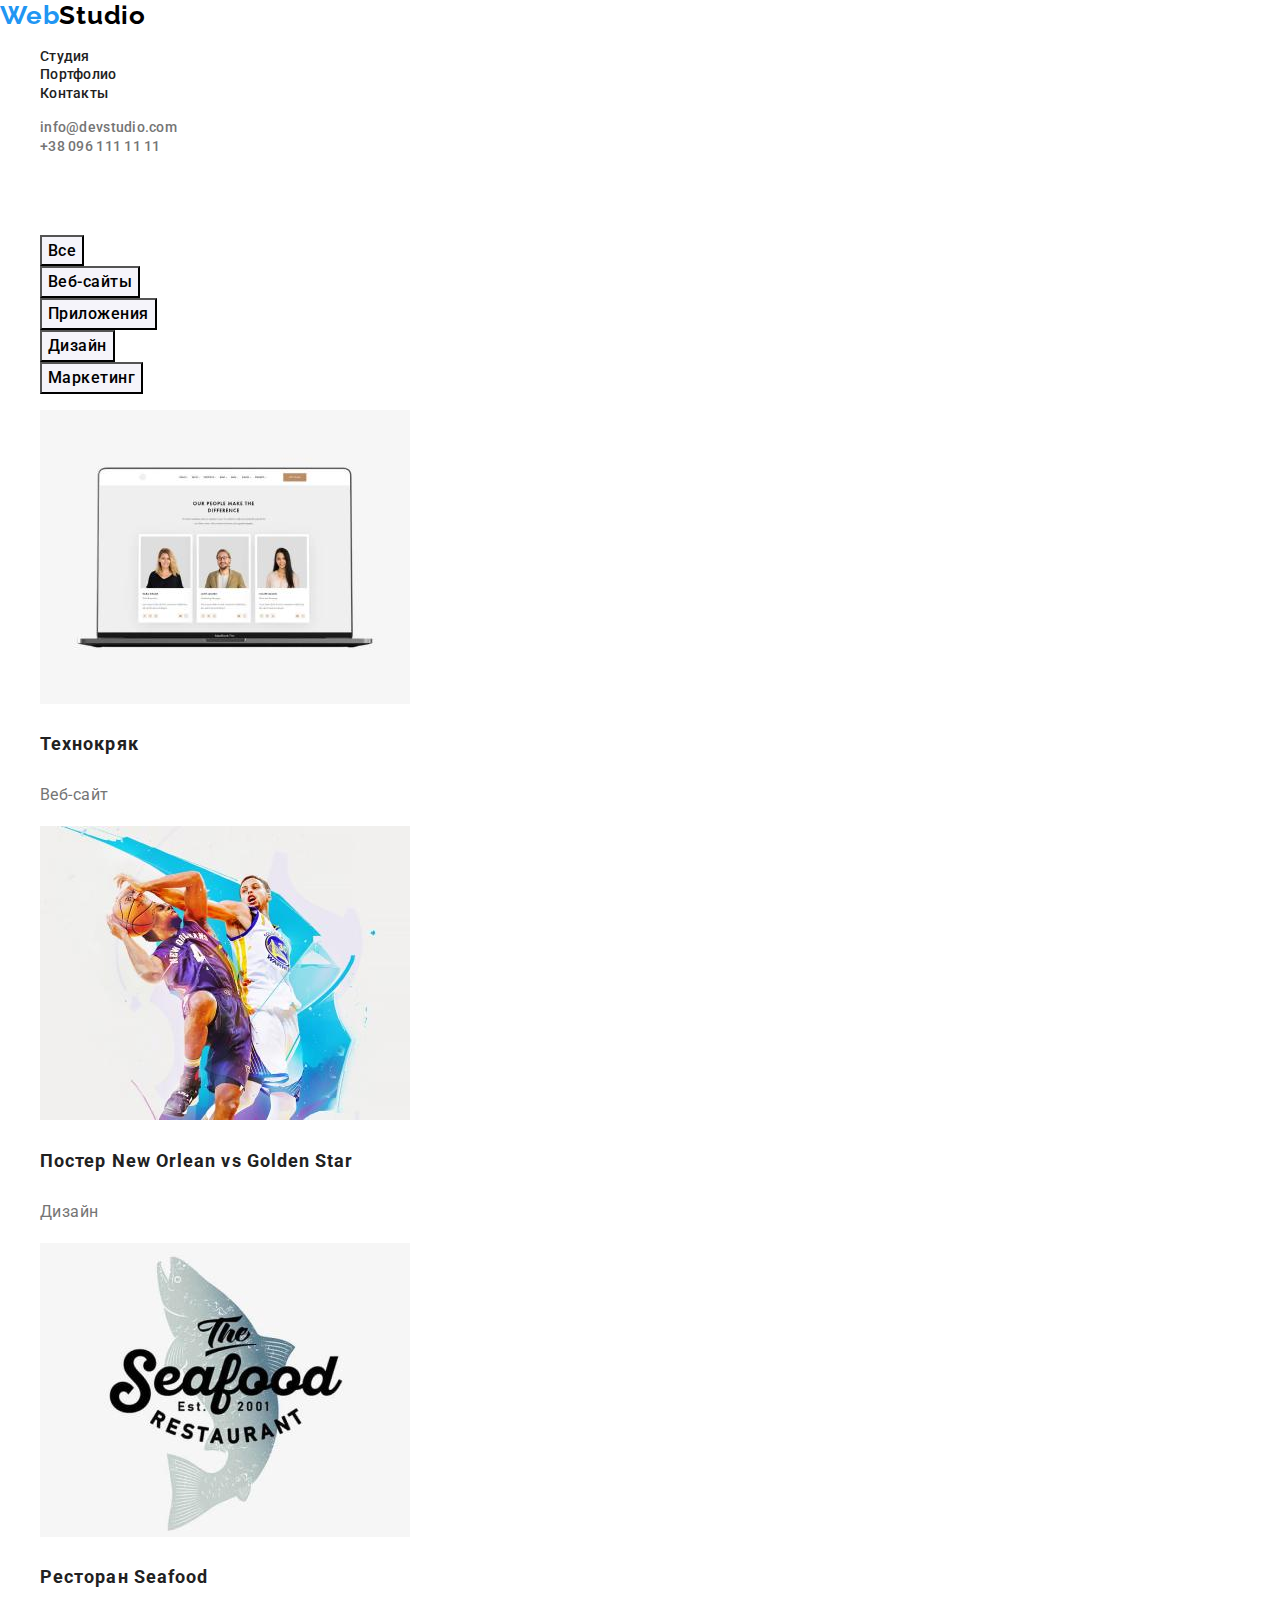
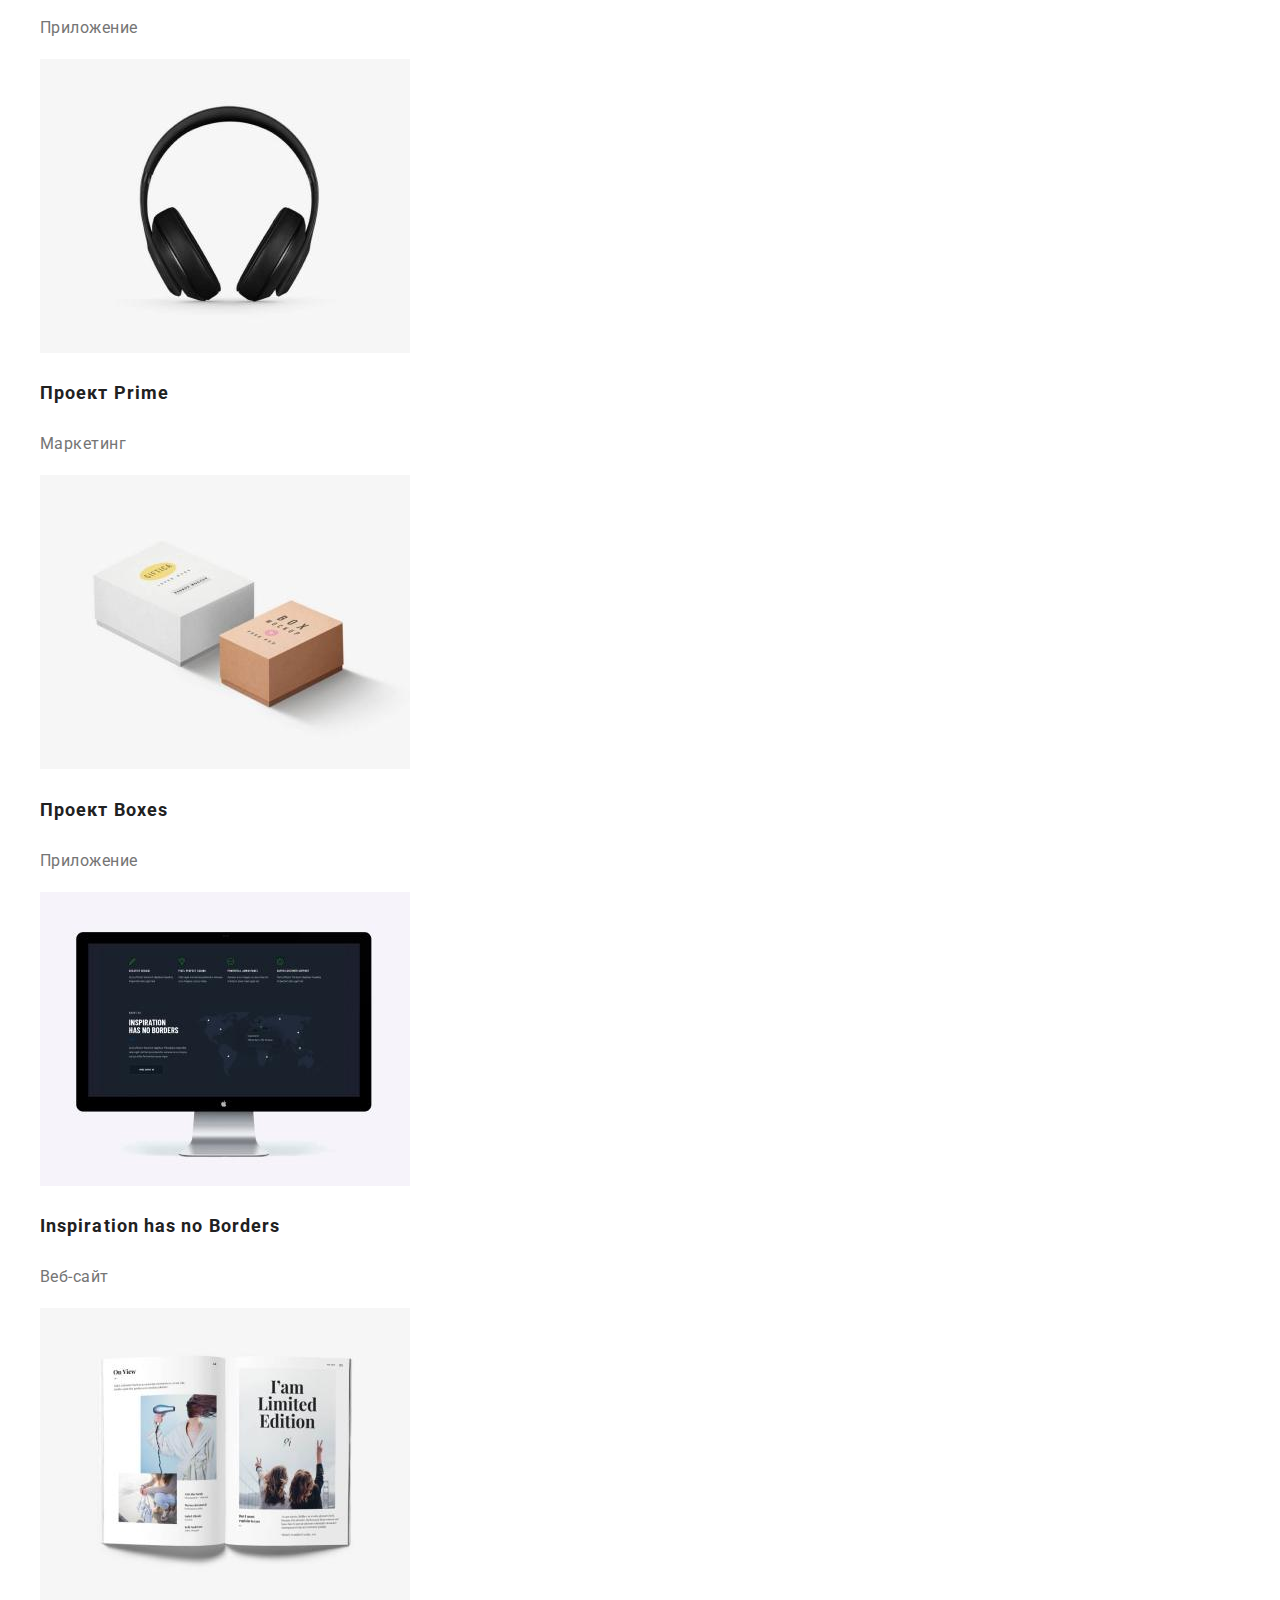
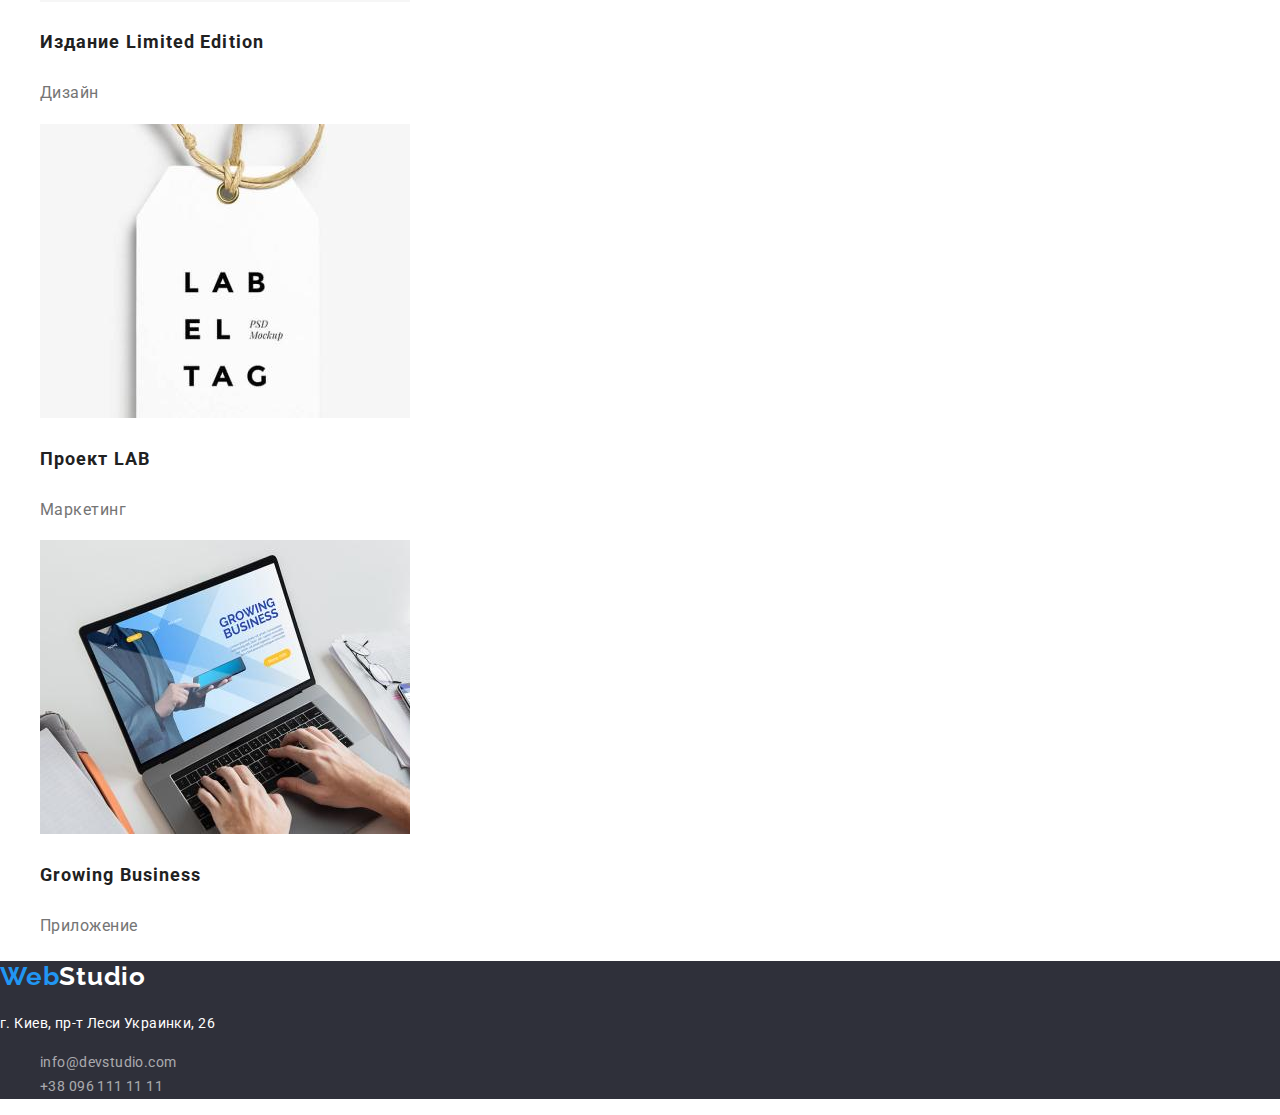
==== portfolio.html @ f5290338 "goit-markup-hw-02" ====
<!DOCTYPE html>
<html lang="ru">
  <head>
    <meta charset="UTF-8" />
    <meta http-equiv="X-UA-Compatible" content="IE=edge" />
    <meta name="viewport" content="width=device-width, initial-scale=1.0" />
    <title>WebStudio</title>
    <link
      rel="stylesheet"
      href="https://cdnjs.cloudflare.com/ajax/libs/modern-normalize/1.0.0/modern-normalize.min.css"
    />
    <link rel="preconnect" href="https://fonts.gstatic.com" />
    <link rel="stylesheet" href="css/styles.css" />
    <link rel="preconnect" href="https://fonts.gstatic.com" />
    <link
      href="https://fonts.googleapis.com/css2?family=Raleway:wght@700&family=Roboto:wght@400;500;700;900&display=swap"
      rel="stylesheet"
    />
  </head>

  <body class="page">
    <!-- Шапка сайта -->
    <header>
      <nav>
        <a href="./index.html" class="logo link-style"
          ><span class="logo-color">Web</span>Studio</a
        >

        <ul class="site-nav list">
          <li><a href="./index.html" class="link link-style">Студия</a></li>
          <li>
            <a href="./portfolio.html" class="link link-style">Портфолио</a>
          </li>
          <li><a href="" class="link link-style">Контакты</a></li>
        </ul>
      </nav>
      <ul class="contact list">
        <li>
          <a href="mailto:info@devstudio.com" class="contact-link link-style"
            >info@devstudio.com</a
          >
        </li>
        <li>
          <a href="tel:+380961111111" class="contact-link link-style"
            >+38 096 111 11 11</a
          >
        </li>
      </ul>
    </header>
    <main>
      <!-- Наши проекты -->
      <section class="portfolio">
        <h1 class="title">Наши проекты</h1>
        <!--Фильтр кнопки -->
        <ul class="filtr list">
          <li><button type="button" class="filtr-button">Все</button></li>
          <li>
            <button type="button" class="filtr-button">Веб-сайты</button>
          </li>
          <li>
            <button type="button" class="filtr-button">Приложения</button>
          </li>
          <li><button type="button" class="filtr-button">Дизайн</button></li>
          <li>
            <button type="button" class="filtr-button">Маркетинг</button>
          </li>
        </ul>

        <ul class="portfolio-list list">
          <li>
            <a href=""></a>
            <img
              src="./img-hw-2/Ноут-фото.jpg"
              alt="ноутбук где изображены люди"
              width="370"
              height="294"
            />
            <h3 class="portfolio-title">Технокряк</h3>
            <p class="portfolio-text">Веб-сайт</p>
          </li>
          <li>
            <img
              src="./img-hw-2/Баскет.jpg"
              alt="два баскетболиста с мячем"
              width="370"
              height="294"
            />
            <h3 class="portfolio-title">Постер New Orlean vs Golden Star</h3>
            <p class="portfolio-text">Дизайн</p>
          </li>
          <li>
            <img
              src="./img-hw-2/Морсая-еда.jpg"
              alt="рыба с надписью"
              width="370"
              height="294"
            />
            <h3 class="portfolio-title">Ресторан Seafood</h3>
            <p class="portfolio-text">Приложение</p>
          </li>
          <li>
            <img
              src="./img-hw-2/Наушники.jpg"
              alt="наушники"
              width="370"
              height="294"
            />
            <h3 class="portfolio-title">Проект Prime</h3>
            <p class="portfolio-text">Маркетинг</p>
          </li>
          <li>
            <img
              src="./img-hw-2/Коробки.jpg"
              alt="две-коробки"
              width="370"
              height="294"
            />
            <h3 class="portfolio-title">Проект Boxes</h3>
            <p class="portfolio-text">Приложение</p>
          </li>
          <li>
            <img
              src="./img-hw-2/Ноут-черный.jpg"
              alt="монитор"
              width="370"
              height="294"
            />
            <h3 lang="en" class="portfolio-title">
              Inspiration has no Borders
            </h3>
            <p class="portfolio-text">Веб-сайт</p>
          </li>
          <li>
            <img
              src="./img-hw-2/Журнал.jpg"
              alt="книга"
              width="370"
              height="294"
            />
            <h3 class="portfolio-title">Издание Limited Edition</h3>
            <p class="portfolio-text">Дизайн</p>
          </li>
          <li>
            <img
              src="./img-hw-2/Буквы.jpg"
              alt="белая бирка"
              width="370"
              height="294"
            />
            <h3 class="portfolio-title">Проект LAB</h3>
            <p class="portfolio-text">Маркетинг</p>
          </li>
          <li>
            <img
              src="./img-hw-2/Ноут-клавиатура.jpg"
              alt="ноутбук на котором набирают текст"
              width="370"
              height="294"
            />
            <h3 lang="en" class="portfolio-title">Growing Business</h3>
            <p class="portfolio-text">Приложение</p>
          </li>
        </ul>
      </section>
    </main>
    <!-- Подвал -->
    <footer>
      <section class="footer">
        <h2>
          <a href="./index.html" class="logo link-style">
            <span class="logo-color">Web</span
            ><span class="logo-color-footer">Studio</span></a
          >
        </h2>
        <address class="address-style">
          <p class="adress">г. Киев, пр-т Леси Украинки, 26</p>
          <ul class="list">
            <li>
              <a href="mailto:info@devstudio.com" class="link link-style"
                >info@devstudio.com</a
              >
            </li>
            <li>
              <a href="tel:+380961111111" class="link link-style"
                >+38 096 111 11 11</a
              >
            </li>
          </ul>
        </address>
      </section>
    </footer>
  </body>
</html>
---- css/styles.css ----
:root {
  --primery-text-color: #212121;
  --title-text-color: #757575;
  --accent-color: #2196f3;
  --white-color: #ffffff;
}

.page {
  background: #ffffff;
  font-family: Roboto, sans-serif;
  color: var(--primery-text-color);
}
button {
  font-family: inherit;
}
/* Макет Студия */
.list {
  list-style: none;
}
.link-style {
  text-decoration: none;
}
.address-style {
  font-style: normal;
}
/* Навигация сайта */
.site-nav {
  color: var(--primery-text-color);
}
.site-nav .link {
  color: var(--primery-text-color);
  font-weight: 500;
  font-size: 14px;
  line-height: 1.12;
  letter-spacing: 0.02em;
}
.site-nav .link:hover,
.site-nav .link:focus {
  color: var(--accent-color);
}

/*Логотип */
.logo {
  color: #000000;
  font-family: Raleway, sans-serif;
  font-weight: 700;
  font-size: 26px;
  line-height: 1.19;
  letter-spacing: 0.03em;
}
.logo:focus {
  color: var(--primery-text-color);
}

.logo-color {
  color: var(--accent-color);
}
.logo-color-footer {
  color: var(--white-color);
}

/* Контакты */

.contact-link {
  color: var(--title-text-color);
  font-weight: 500;
  font-size: 14px;
  line-height: 1.14;
  letter-spacing: 0.02em;
}
.contact .contact-link:hover,
.contact .contact-link:focus {
  color: var(--accent-color);
}

/* Герой */
.visually-hidden {
  position: absolute;
  white-space: nowrap;
  width: 1px;
  height: 1px;
  overflow: hidden;
  border: 0;
  padding: 0;
  clip: rect(0 0 0 0);
  clip-path: inset(50%);
  margin: -1px;
}
.hero {
  background: #2f303a;
}
.hero-title {
  font-family: "Roboto", sans-serif;
  font-weight: 900;
  font-size: 44px;
  line-height: 1.36;
  text-align: center;
  letter-spacing: 0.06em;
  text-transform: uppercase;
  color: #ffffff;
}

.hero-button {
  font-family: "Roboto", sans-serif;
  font-weight: bold;
  font-size: 16px;
  line-height: 1.88;
  display: flex;
  align-items: center;
  text-align: center;
  letter-spacing: 0.06em;
  color: #ffffff;
  background-color: #2196f3;
}
.hero .hero-button:hover,
.hero .hero-button:focus {
  background: #188ce8;
}
/* Особености */

.features-title {
  font-weight: 700;
  font-size: 14px;
  line-height: 1.14;
  letter-spacing: 0.03em;
}

.features-text {
  color: var(--title-text-color);
  font-weight: 400;
  font-size: 14px;
  line-height: 1.71;
  letter-spacing: 0.03em;
}
/* Наши работы */

.work-title {
  font-weight: 700;
  font-size: 36px;
  line-height: 1.16;
  text-align: center;
  letter-spacing: 0.03em;
}

/* Наша Команда */
.team .title {
  font-weight: 700;
  font-size: 36px;
  line-height: 1.16;
  text-align: center;
  letter-spacing: 0.03em;
}

.team-title {
  font-weight: 500;
  font-size: 16px;
  line-height: 1.18;
  letter-spacing: 0.03em;
}

.team-text {
  color: var(--title-text-color);
  font-weight: normal;
  font-size: 16px;
  line-height: 1.18;
  letter-spacing: 0.03em;
}
/* Подвал Студио-портфолио*/
.footer {
  background: #2f303a;
}

.footer .adress {
  color: var(--white-color);
  font-weight: 400;
  font-size: 14px;
  line-height: 1.71;
  letter-spacing: 0.03em;
}
.footer .link {
  color: rgba(255, 255, 255, 0.6);
  font-weight: 400;
  font-size: 14px;
  line-height: 1.71;
  letter-spacing: 0.03em;
}

/* Филтр-Кнопки */
.portfolio .filtr .filtr-button {
  background: #f5f4fa;
  font-weight: 500;
  font-size: 16px;
  line-height: 1.62;
  letter-spacing: 0.03em;
  cursor: pointer;
}
.portfolio .filtr .filtr-button:hover,
.portfolio .filtr .filtr-button:focus {
  background: var(--accent-color);
  color: var(--white-color);
}

/* Проекты */
.portfolio .title {
  visibility: hidden;
}

.portfolio-list .portfolio-title {
  font-weight: 700;
  font-size: 18px;
  line-height: 2;
  letter-spacing: 0.06em;
}

.portfolio-list .portfolio-text {
  color: var(--title-text-color);

  font-weight: 400;
  font-size: 16px;
  line-height: 1.87;
  letter-spacing: 0.03em;
}
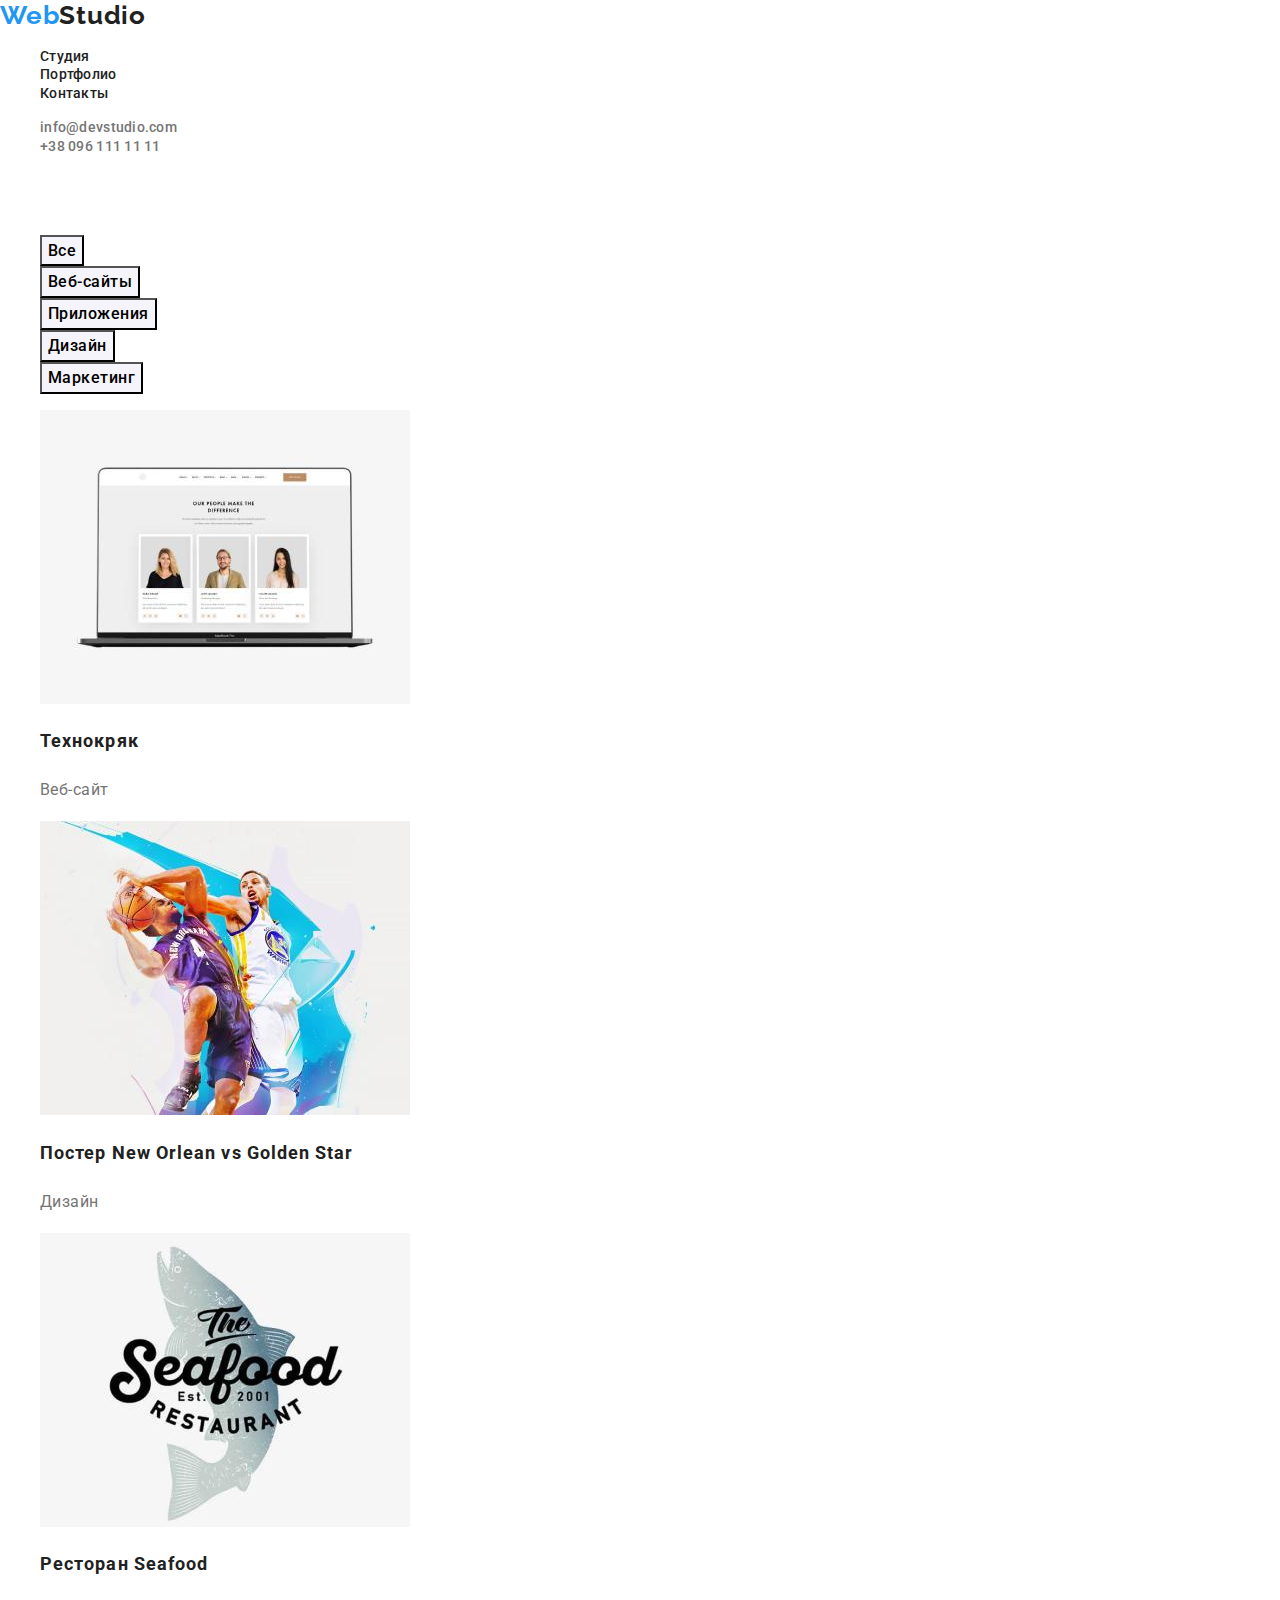
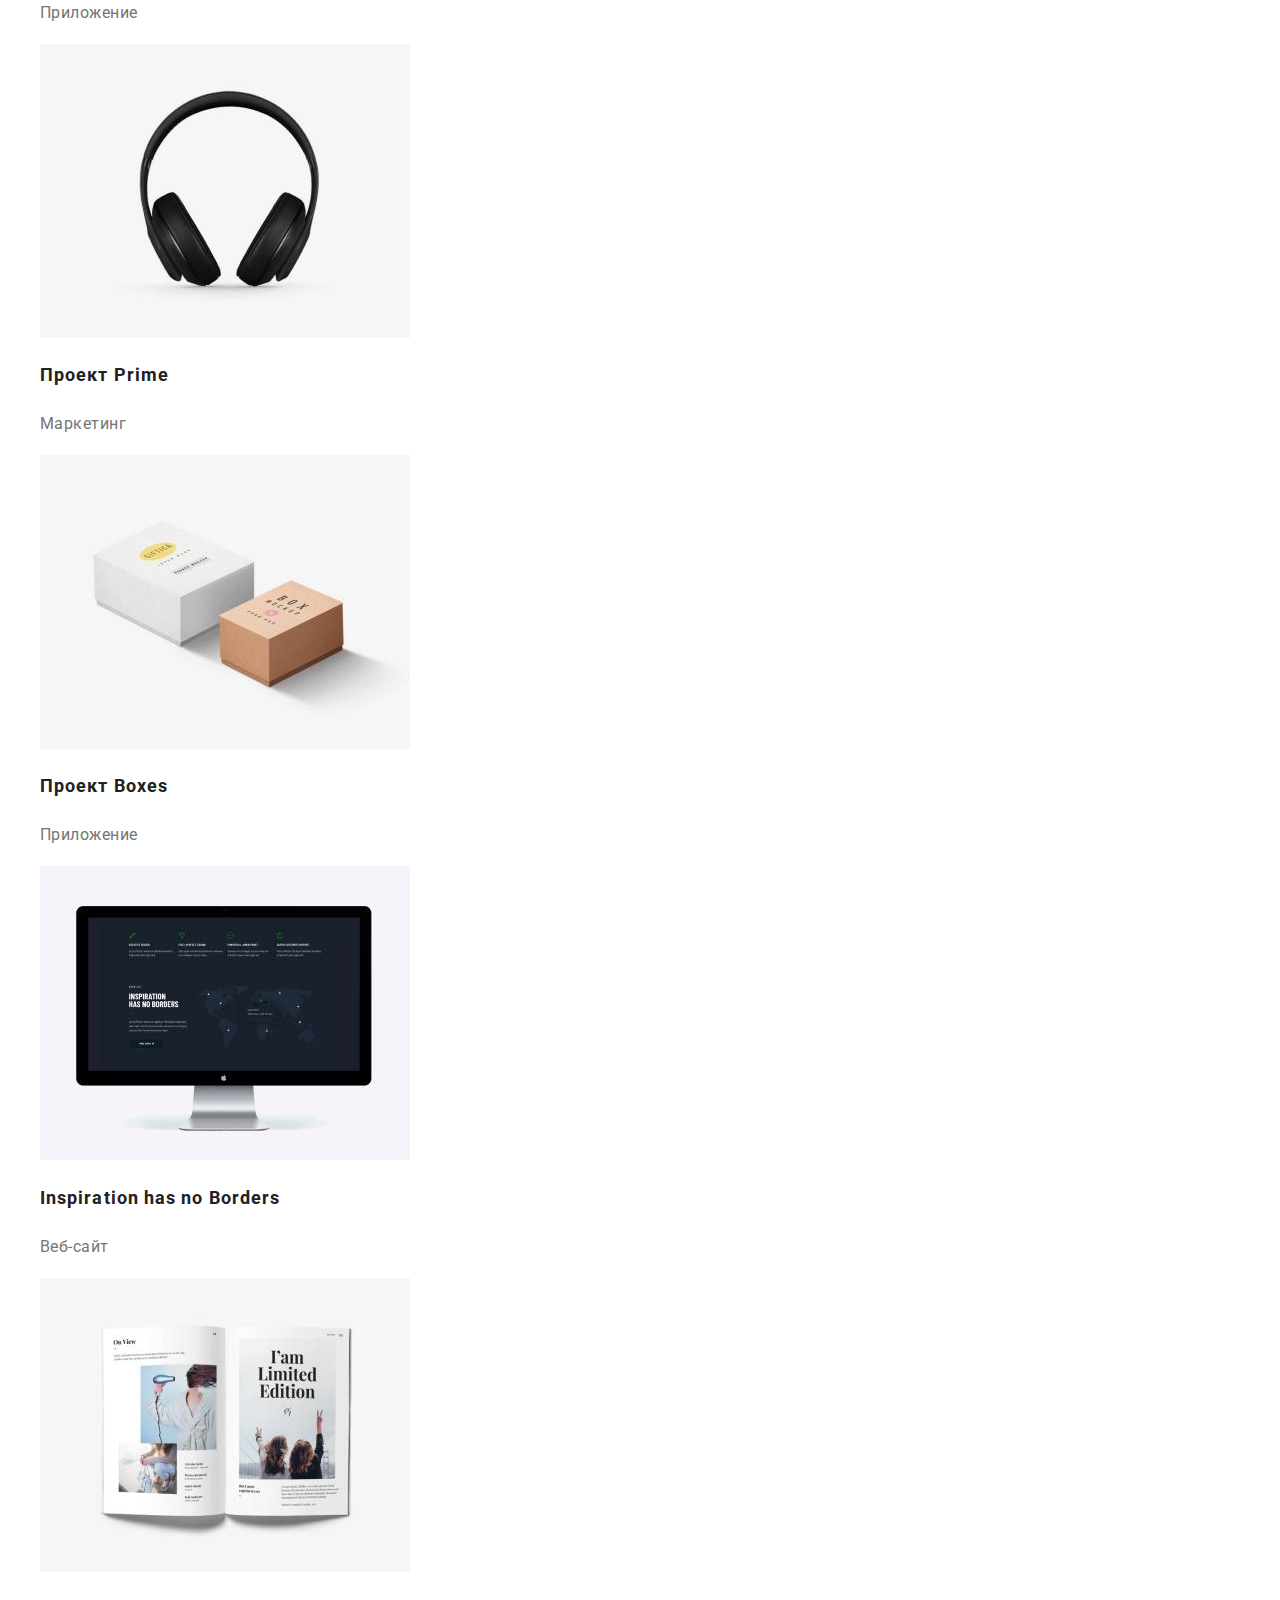
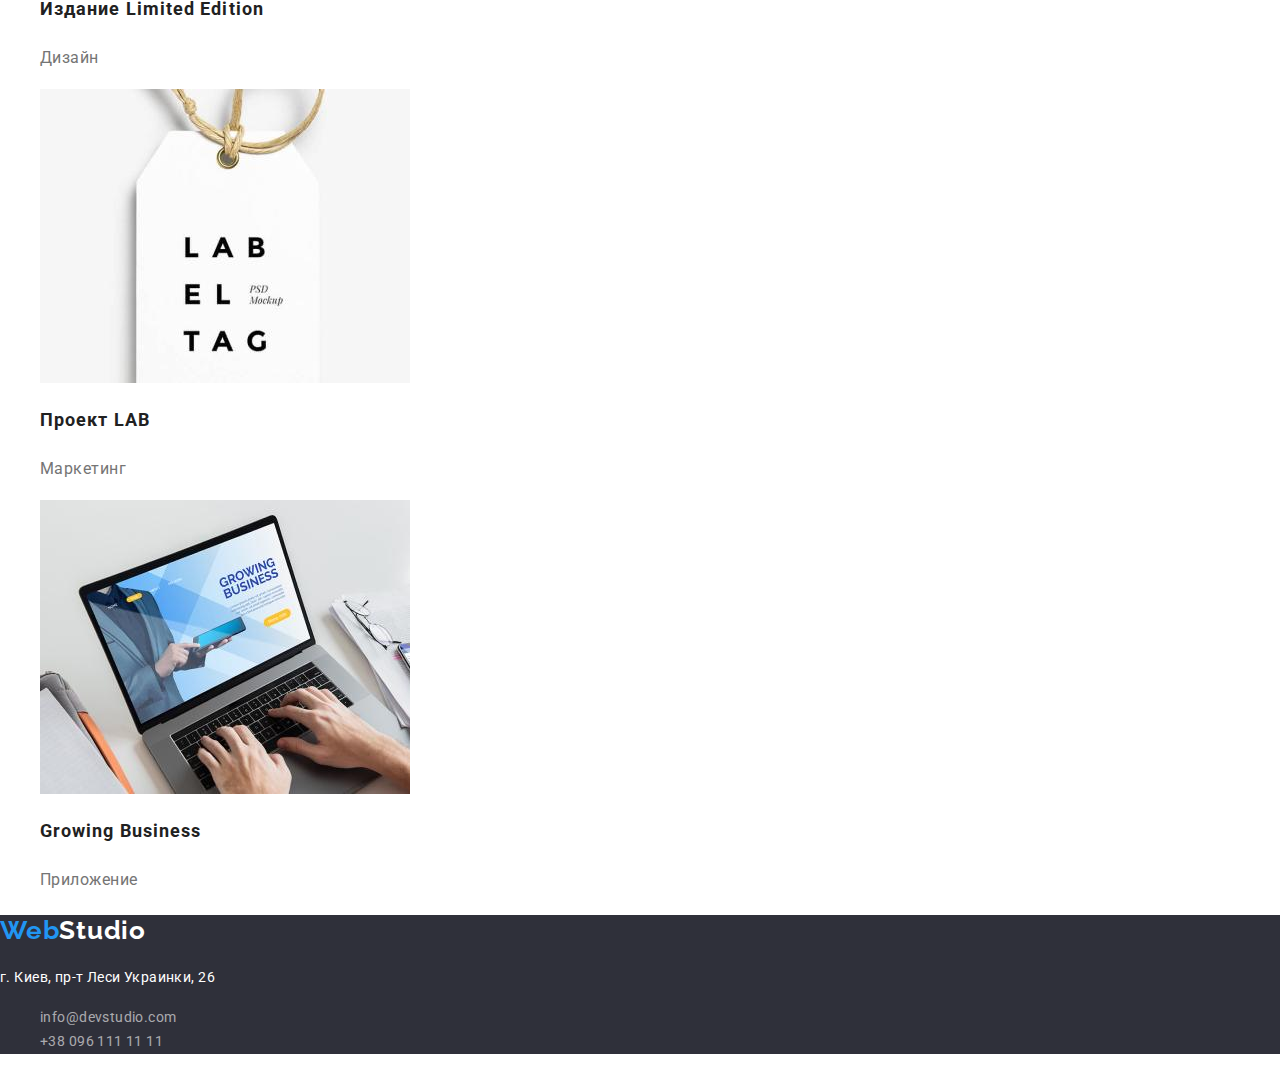
==== commit 5bc61a71: "отредактировано" ====
--- a/portfolio.html
+++ b/portfolio.html
@@ -17,21 +17,19 @@
       rel="stylesheet"
     />
   </head>
-
   <body class="page">
     <!-- Шапка сайта -->
     <header>
       <nav>
-        <a href="./index.html" class="logo link-style"
-          ><span class="logo-color">Web</span>Studio</a
+        <a href="./index.html" class="logo link-style logo-color"
+          >Web<span class="logo">Studio</span></a
         >
-
         <ul class="site-nav list">
           <li><a href="./index.html" class="link link-style">Студия</a></li>
           <li>
             <a href="./portfolio.html" class="link link-style">Портфолио</a>
           </li>
-          <li><a href="" class="link link-style">Контакты</a></li>
+          <li><a href="#" class="link link-style">Контакты</a></li>
         </ul>
       </nav>
       <ul class="contact list">
@@ -65,7 +63,6 @@
             <button type="button" class="filtr-button">Маркетинг</button>
           </li>
         </ul>
-
         <ul class="portfolio-list list">
           <li>
             <a href=""></a>
@@ -75,7 +72,7 @@
               width="370"
               height="294"
             />
-            <h3 class="portfolio-title">Технокряк</h3>
+            <h2 class="portfolio-title">Технокряк</h2>
             <p class="portfolio-text">Веб-сайт</p>
           </li>
           <li>
@@ -85,7 +82,7 @@
               width="370"
               height="294"
             />
-            <h3 class="portfolio-title">Постер New Orlean vs Golden Star</h3>
+            <h2 class="portfolio-title">Постер New Orlean vs Golden Star</h2>
             <p class="portfolio-text">Дизайн</p>
           </li>
           <li>
@@ -95,7 +92,7 @@
               width="370"
               height="294"
             />
-            <h3 class="portfolio-title">Ресторан Seafood</h3>
+            <h2 class="portfolio-title">Ресторан Seafood</h2>
             <p class="portfolio-text">Приложение</p>
           </li>
           <li>
@@ -105,7 +102,7 @@
               width="370"
               height="294"
             />
-            <h3 class="portfolio-title">Проект Prime</h3>
+            <h2 class="portfolio-title">Проект Prime</h2>
             <p class="portfolio-text">Маркетинг</p>
           </li>
           <li>
@@ -115,7 +112,7 @@
               width="370"
               height="294"
             />
-            <h3 class="portfolio-title">Проект Boxes</h3>
+            <h2 class="portfolio-title">Проект Boxes</h2>
             <p class="portfolio-text">Приложение</p>
           </li>
           <li>
@@ -125,9 +122,9 @@
               width="370"
               height="294"
             />
-            <h3 lang="en" class="portfolio-title">
+            <h2 lang="en" class="portfolio-title">
               Inspiration has no Borders
-            </h3>
+            </h2>
             <p class="portfolio-text">Веб-сайт</p>
           </li>
           <li>
@@ -137,7 +134,7 @@
               width="370"
               height="294"
             />
-            <h3 class="portfolio-title">Издание Limited Edition</h3>
+            <h2 class="portfolio-title">Издание Limited Edition</h2>
             <p class="portfolio-text">Дизайн</p>
           </li>
           <li>
@@ -147,7 +144,7 @@
               width="370"
               height="294"
             />
-            <h3 class="portfolio-title">Проект LAB</h3>
+            <h2 class="portfolio-title">Проект LAB</h2>
             <p class="portfolio-text">Маркетинг</p>
           </li>
           <li>
@@ -157,31 +154,30 @@
               width="370"
               height="294"
             />
-            <h3 lang="en" class="portfolio-title">Growing Business</h3>
+            <h2 lang="en" class="portfolio-title">Growing Business</h2>
             <p class="portfolio-text">Приложение</p>
           </li>
         </ul>
       </section>
     </main>
-    <!-- Подвал -->
+    <!-- Футер -->
     <footer>
       <section class="footer">
         <h2>
-          <a href="./index.html" class="logo link-style">
-            <span class="logo-color">Web</span
-            ><span class="logo-color-footer">Studio</span></a
+          <a href="./index.html" class="logo link-style logo-color">
+            Web<span class="logo-color-footer">Studio</span></a
           >
         </h2>
         <address class="address-style">
           <p class="adress">г. Киев, пр-т Леси Украинки, 26</p>
-          <ul class="list">
+          <ul class="site-nav list">
             <li>
-              <a href="mailto:info@devstudio.com" class="link link-style"
+              <a class="link link-style" href="mailto:info@devstudio.com"
                 >info@devstudio.com</a
               >
             </li>
             <li>
-              <a href="tel:+380961111111" class="link link-style"
+              <a class="link link-style" href="tel:+380961111111"
                 >+38 096 111 11 11</a
               >
             </li>
--- a/css/styles.css
+++ b/css/styles.css
@@ -41,15 +41,12 @@
 
 /*Логотип */
 .logo {
-  color: #000000;
+  color: var(--primery-text-color);
   font-family: Raleway, sans-serif;
   font-weight: 700;
   font-size: 26px;
   line-height: 1.19;
   letter-spacing: 0.03em;
-}
-.logo:focus {
-  color: var(--primery-text-color);
 }
 
 .logo-color {
@@ -111,6 +108,8 @@
   letter-spacing: 0.06em;
   color: #ffffff;
   background-color: #2196f3;
+  cursor: pointer;
+  border-radius: 4px;
 }
 .hero .hero-button:hover,
 .hero .hero-button:focus {
@@ -123,6 +122,7 @@
   font-size: 14px;
   line-height: 1.14;
   letter-spacing: 0.03em;
+  text-transform: uppercase;
 }
 
 .features-text {
@@ -143,6 +143,9 @@
 }
 
 /* Наша Команда */
+.team {
+  background-color: #f5f4fa;
+}
 .team .title {
   font-weight: 700;
   font-size: 36px;
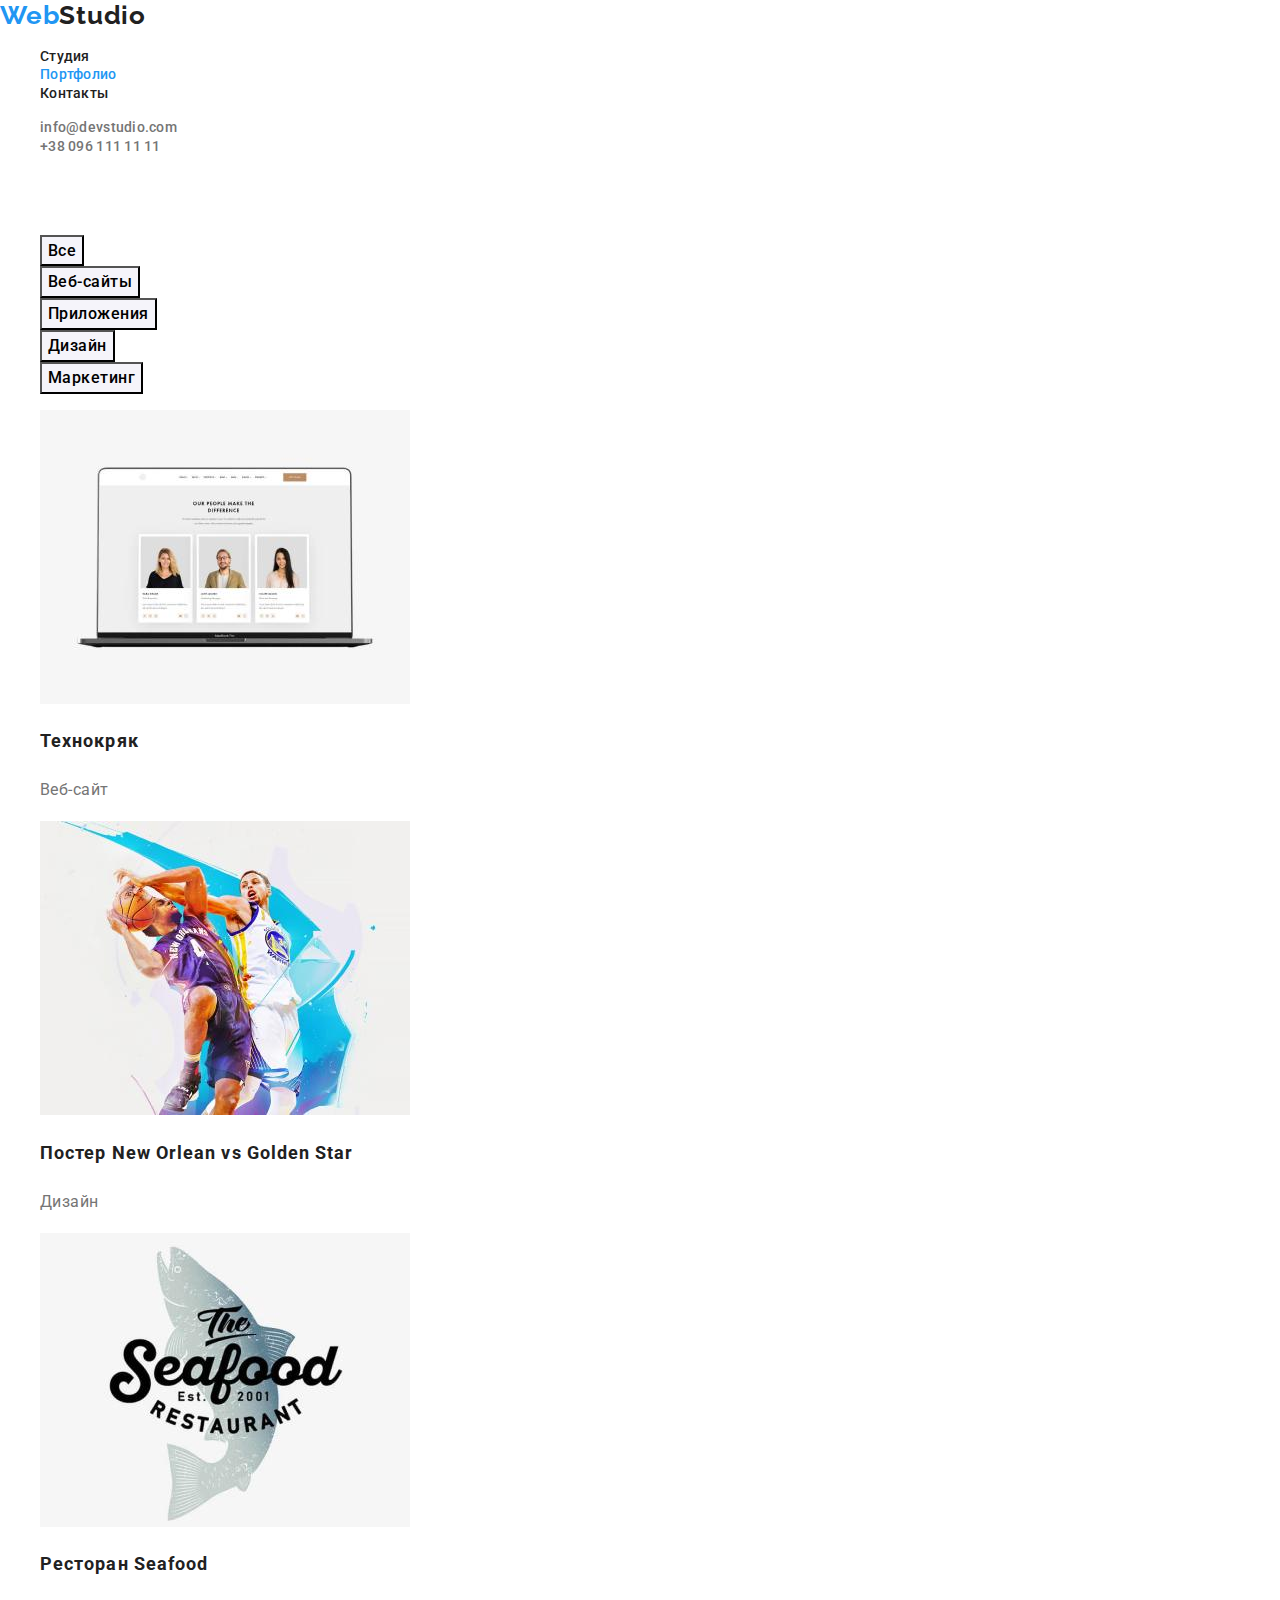
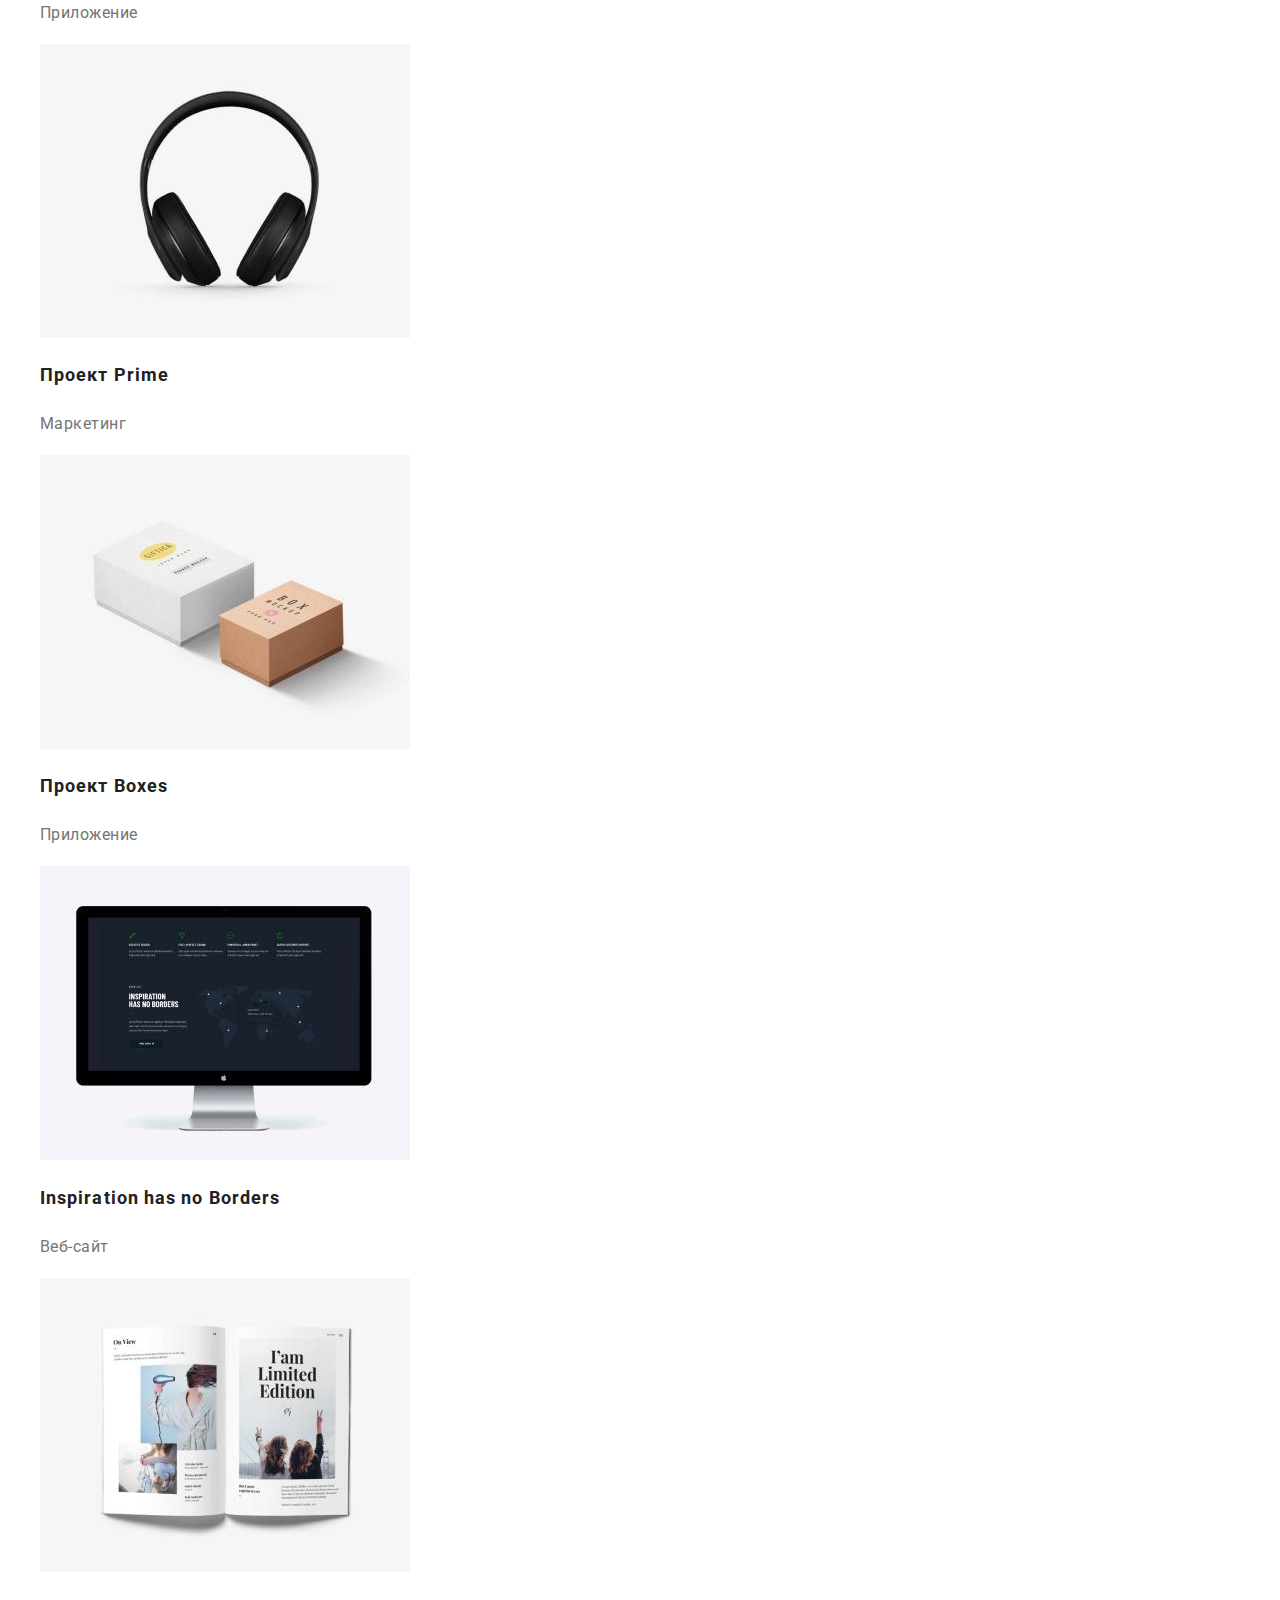
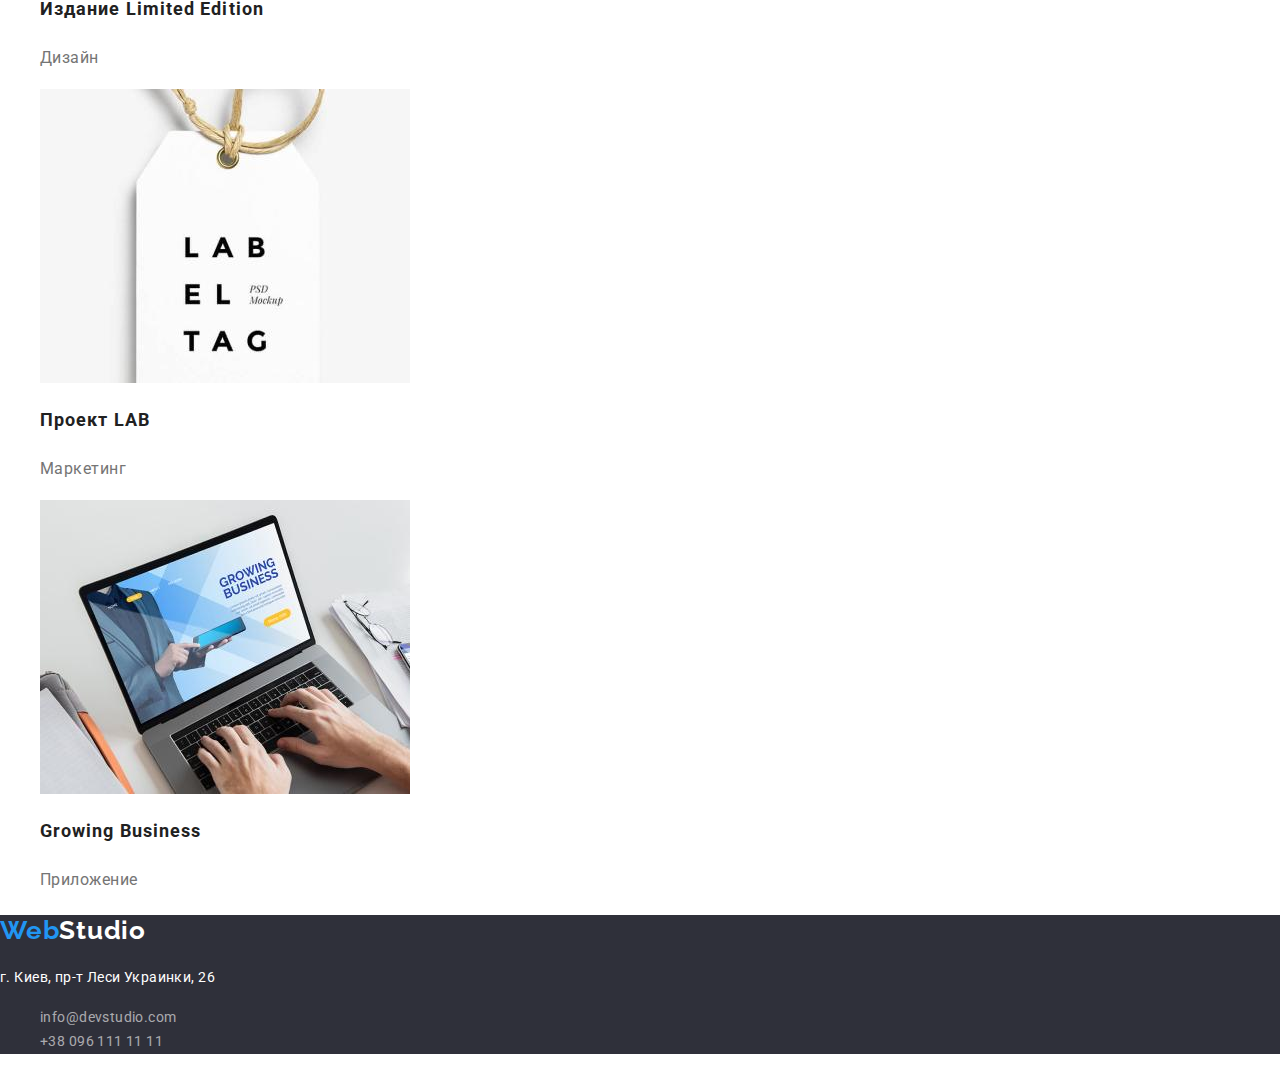
==== commit 676e99d8: "Добавлен класс ссылке в хедере" ====
--- a/portfolio.html
+++ b/portfolio.html
@@ -27,7 +27,9 @@
         <ul class="site-nav list">
           <li><a href="./index.html" class="link link-style">Студия</a></li>
           <li>
-            <a href="./portfolio.html" class="link link-style">Портфолио</a>
+            <a href="./portfolio.html" class="current link link-style"
+              >Портфолио</a
+            >
           </li>
           <li><a href="#" class="link link-style">Контакты</a></li>
         </ul>
--- a/css/styles.css
+++ b/css/styles.css
@@ -4,7 +4,6 @@
   --accent-color: #2196f3;
   --white-color: #ffffff;
 }
-
 .page {
   background: #ffffff;
   font-family: Roboto, sans-serif;
@@ -24,9 +23,6 @@
   font-style: normal;
 }
 /* Навигация сайта */
-.site-nav {
-  color: var(--primery-text-color);
-}
 .site-nav .link {
   color: var(--primery-text-color);
   font-weight: 500;
@@ -35,7 +31,8 @@
   letter-spacing: 0.02em;
 }
 .site-nav .link:hover,
-.site-nav .link:focus {
+.site-nav .link:focus,
+.site-nav .current {
   color: var(--accent-color);
 }
 
@@ -110,6 +107,7 @@
   background-color: #2196f3;
   cursor: pointer;
   border-radius: 4px;
+  border: 0;
 }
 .hero .hero-button:hover,
 .hero .hero-button:focus {
